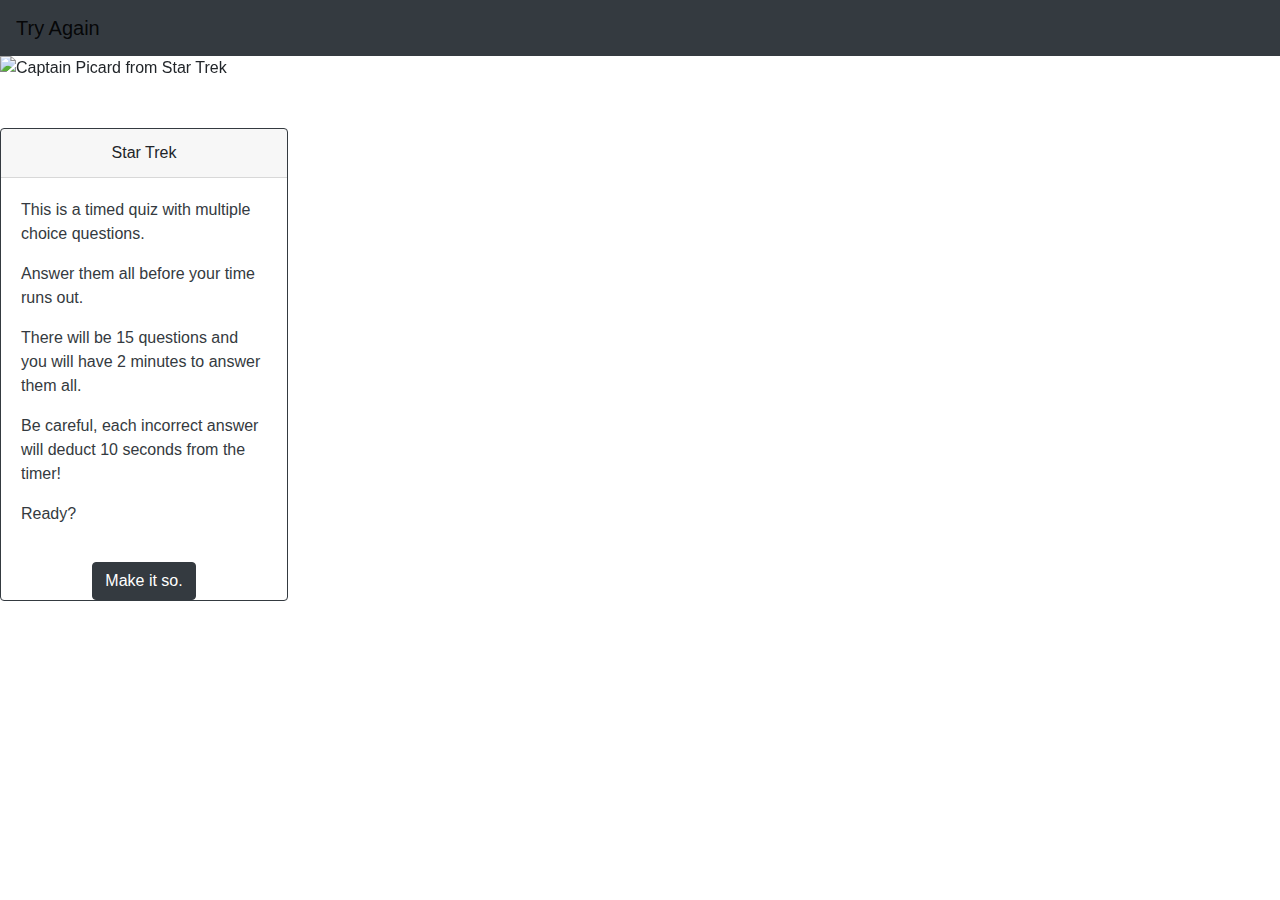
==== index.html @ a030b73d "created game over page" ====
<!doctype html>
<html lang="en">

<head>
    <!-- added favicons -->
    <link rel="apple-touch-icon" sizes="180x180"
        href="/personal-homework/03-quiz-homework/assets/favicon/apple-touch-icon.png">
    <link rel="icon" type="image/png" sizes="32x32"
        href="/personal-homework/03-quiz-homework/assets/favicon/favicon-32x32.png">
    <link rel="icon" type="image/png" sizes="16x16"
        href="/personal-homework/03-quiz-homework/assets/favicon/favicon-16x16.png">
    <link rel="manifest" href="/site.webmanifest">

    <!-- Required meta tags -->
    <meta charset="utf-8">
    <meta name="viewport" content="width=device-width, initial-scale=1, shrink-to-fit=no">

    <!-- Bootstrap CSS -->
    <link rel="stylesheet" href="https://stackpath.bootstrapcdn.com/bootstrap/4.4.1/css/bootstrap.min.css"
        integrity="sha384-Vkoo8x4CGsO3+Hhxv8T/Q5PaXtkKtu6ug5TOeNV6gBiFeWPGFN9MuhOf23Q9Ifjh" crossorigin="anonymous">

    <link rel="stylesheet" href="/personal-homework/03-quiz-homework/assets/css/style.css">

    <title>Star Trek Quiz</title>

</head>

<body>
    <!-- created the navbar and set "try again" to the home button, for an easy restart -->
    <nav class="navbar navbar-light bg-dark">
        <a class="navbar-brand" href="https://aftongauntlett.github.io/star-trek-quiz/">Try Again</a>
    </nav>
    <!-- created a carousel - edited it down to what I needed -->
    <div id="carouselExampleInterval" class="carousel slide" data-ride="carousel">
        <div class="carousel-inner">
            <div class="carousel-item active" data-interval="0">
                <img src="/personal-homework/03-quiz-homework/assets/images/makeitso.png" class="d-block w-100"
                    alt="Captain Picard from Star Trek">

                <!-- leaving this here in case I want the carousel to actually carousel later -->

                <!-- <a class="carousel-control-prev" href="#carouselExampleInterval" role="button" data-slide="prev">
                        <span class="carousel-control-prev-icon" aria-hidden="true"></span>
                        <span class="sr-only">Previous</span>
                    </a>
                    <a class="carousel-control-next" href="#carouselExampleInterval" role="button" data-slide="next">
                        <span class="carousel-control-next-icon" aria-hidden="true"></span>
                        <span class="sr-only">Next</span>
                    </a> -->


            </div>
        </div>

        <!-- created a card for the text under the carousel -->
        <div class="card border-dark mt-5 mb-3" style="max-width: 18rem;">
            <div class="card-header d-flex justify-content-center">Star Trek</div>
            <div class="card-body text-dark">
                <p>This is a timed quiz with multiple choice questions.</p>
                <p>Answer them all before your time runs out.</p>
                <p>There will be 15 questions and you will have 2 minutes to answer them all. <p>Be careful, each
                        incorrect answer will deduct 10 seconds from the timer!</p>
                    <p>Ready?</p>
            </div>
            <div class="d-flex justify-content-center">
                <a href="/personal-homework/03-quiz-homework/query.html" class="btn btn-dark">Make it so.</a>
            </div>
        </div>


        <!-- <div class="card text-center" style="width: 18rem;">
            <div class="card-body">
                <h5 class="card-title">Quiz</h5>
                <p class="card-text">This is a timed quiz with multiple choice questions.</p>
                <p>Be careful - a wrong answer will increase the timer by 10 seconds.</p>
                <p>Answer them all before the timerruns out, be given the chance to submit your name to the Leader
                    Board.</p>
                <p>There will be 15 questions and you will have 2 minutes to answer them, correctly. An incorrectanswer
                    will cost you time!</p>
                </p>Ready?</p>
                <a href="#" class="btn btn-primary">Go somewhere</a>
            </div>
        </div> -->
        <!-- <div class="card">
            <div class="card-body">
                <p>This is a timed quiz with multiple choice questions.</p>
                <p>Be careful - a wrong answer will increase the timer by 10 seconds.</p>
                <p>Answer them all before the timerruns out, be given the chance to submit your name to the Leader
                    Board.</p>
                <p>There will be 15 questions and you will have 2 minutes to answer them, correctly. An incorrectanswer
                    will cost you time!</p>
                </p>Ready?</p>
            </div>
            <a href="/personal-homework/03-quiz-homework/query.html" class="btn btn-dark">Make it so.</a>
        </div> -->

    </div>

    <!-- Optional JavaScript -->
    <!-- jQuery first, then Popper.js, then Bootstrap JS -->
    <script src="https://code.jquery.com/jquery-3.4.1.slim.min.js"
        integrity="sha384-J6qa4849blE2+poT4WnyKhv5vZF5SrPo0iEjwBvKU7imGFAV0wwj1yYfoRSJoZ+n"
        crossorigin="anonymous"></script>
    <script src="https://cdn.jsdelivr.net/npm/popper.js@1.16.0/dist/umd/popper.min.js"
        integrity="sha384-Q6E9RHvbIyZFJoft+2mJbHaEWldlvI9IOYy5n3zV9zzTtmI3UksdQRVvoxMfooAo"
        crossorigin="anonymous"></script>
    <script src="https://stackpath.bootstrapcdn.com/bootstrap/4.4.1/js/bootstrap.min.js"
        integrity="sha384-wfSDF2E50Y2D1uUdj0O3uMBJnjuUD4Ih7YwaYd1iqfktj0Uod8GCExl3Og8ifwB6"
        crossorigin="anonymous"></script>
</body>

</html>
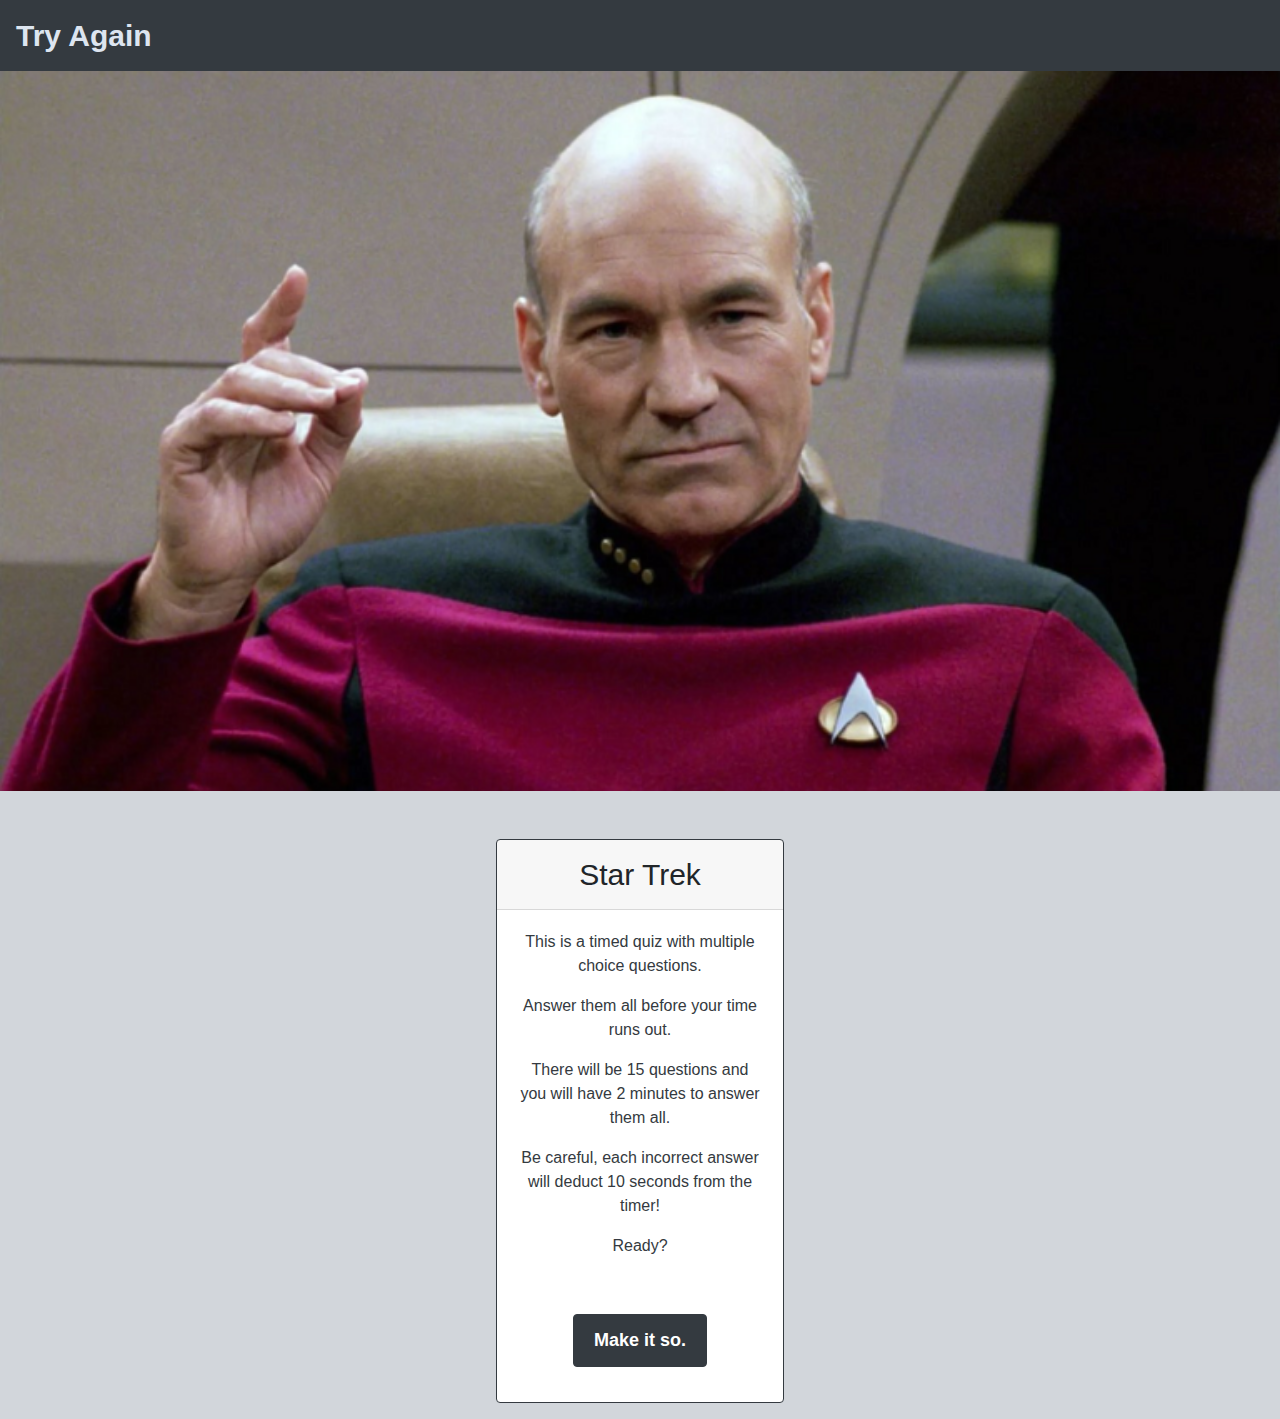
==== commit 0e9dea61: "created vars and object, updated js and css files" ====
--- a/index.html
+++ b/index.html
@@ -19,7 +19,7 @@
     <link rel="stylesheet" href="https://stackpath.bootstrapcdn.com/bootstrap/4.4.1/css/bootstrap.min.css"
         integrity="sha384-Vkoo8x4CGsO3+Hhxv8T/Q5PaXtkKtu6ug5TOeNV6gBiFeWPGFN9MuhOf23Q9Ifjh" crossorigin="anonymous">
 
-    <link rel="stylesheet" href="/personal-homework/03-quiz-homework/assets/css/style.css">
+    <link rel="stylesheet" href="/assets/css/style.css">
 
     <title>Star Trek Quiz</title>
 
@@ -34,8 +34,7 @@
     <div id="carouselExampleInterval" class="carousel slide" data-ride="carousel">
         <div class="carousel-inner">
             <div class="carousel-item active" data-interval="0">
-                <img src="/personal-homework/03-quiz-homework/assets/images/makeitso.png" class="d-block w-100"
-                    alt="Captain Picard from Star Trek">
+                <img src="/assets/images/makeitso.png" class="d-block w-100" alt="Captain Picard from Star Trek">
 
                 <!-- leaving this here in case I want the carousel to actually carousel later -->
 
@@ -63,7 +62,7 @@
                     <p>Ready?</p>
             </div>
             <div class="d-flex justify-content-center">
-                <a href="/personal-homework/03-quiz-homework/query.html" class="btn btn-dark">Make it so.</a>
+                <a href="" class="btn btn-dark">Make it so.</a>
             </div>
         </div>
 
@@ -107,6 +106,8 @@
     <script src="https://stackpath.bootstrapcdn.com/bootstrap/4.4.1/js/bootstrap.min.js"
         integrity="sha384-wfSDF2E50Y2D1uUdj0O3uMBJnjuUD4Ih7YwaYd1iqfktj0Uod8GCExl3Og8ifwB6"
         crossorigin="anonymous"></script>
+
+    <script src="/assets/js/script.js"></script>
 </body>
 
 </html>--- a/assets/css/style.css
+++ b/assets/css/style.css
@@ -0,0 +1,104 @@
+body {
+    background-color: #d2d6db ;
+}
+
+.body-q1 {
+    background-color: #dde5f0 ;
+}
+
+h2 {
+    text-align: center;
+    font-size: 35px;
+    padding-bottom: 20px;
+    text-decoration: underline;
+}
+
+h3 {
+    text-align: center;
+    font-size: 30px;
+    padding-bottom: 20px;
+    text-decoration: underline;
+}
+    
+p {
+    text-align: center;
+
+}
+
+.question-p {
+font-size: 25px;
+}
+
+/* needed the card to be centered */
+.card {
+        margin: 0 auto; 
+        float: none; 
+        margin-bottom: 40px; 
+}
+
+.card-text {
+    font-size: 20px;
+}
+
+.card-body {
+    text-align: center;
+}
+
+.card-header {
+    font-size: 30px;
+}
+
+/* the card had a blue background, wanted to overwrite that */
+.list-group-item.active {
+    background-color: #b4b0b0 !important;
+    color: black;
+    border: black;
+
+}
+
+.list-group {
+    padding-top: 15px;
+}
+/* wanted to give the button more space to look nicer */
+.btn {
+    margin-bottom: 35px;
+    margin-left: 15px;
+    margin-right: 15px;
+    margin-top: 20px;
+    padding: 12px;
+    padding-right: 20px;
+    padding-left: 20px;
+    font-size: 18px;
+    font-weight: 600;
+    
+}
+/* wanted the form text to be larger */
+form {
+    font-size: 20px;
+    text-align: center;
+    padding-top: 20px;
+}
+
+.initial {
+  padding: 0 200px;
+}
+
+/* .navbar {
+    background-color: rgb(183, 189, 200) !important;
+
+} */
+
+.navbar-brand {
+    font-size: 30px !important;
+    font-weight: 700;
+    color: #dde5f0 !important;
+}
+
+.form-check {
+    text-align: left;
+}
+
+#formGroupExampleInput {
+    text-align: center;
+}
+
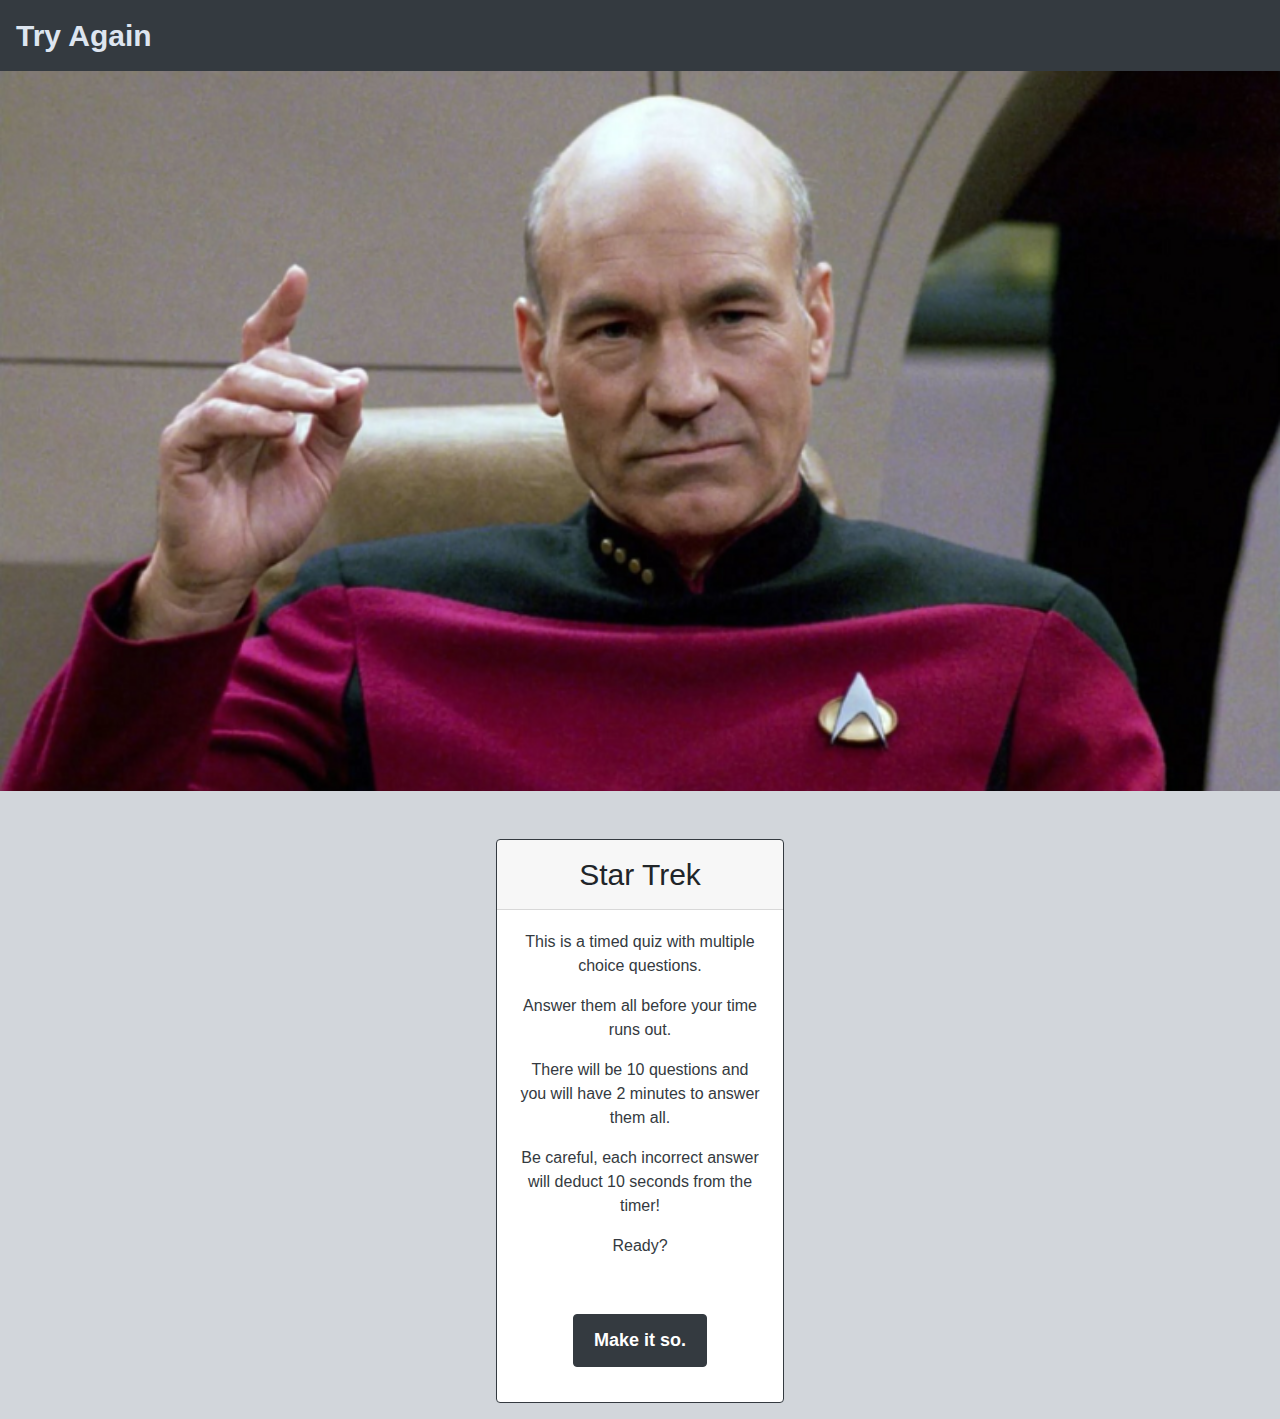
==== commit e7b4afee: "created the countdown timer" ====
--- a/index.html
+++ b/index.html
@@ -36,18 +36,6 @@
             <div class="carousel-item active" data-interval="0">
                 <img src="/assets/images/makeitso.png" class="d-block w-100" alt="Captain Picard from Star Trek">
 
-                <!-- leaving this here in case I want the carousel to actually carousel later -->
-
-                <!-- <a class="carousel-control-prev" href="#carouselExampleInterval" role="button" data-slide="prev">
-                        <span class="carousel-control-prev-icon" aria-hidden="true"></span>
-                        <span class="sr-only">Previous</span>
-                    </a>
-                    <a class="carousel-control-next" href="#carouselExampleInterval" role="button" data-slide="next">
-                        <span class="carousel-control-next-icon" aria-hidden="true"></span>
-                        <span class="sr-only">Next</span>
-                    </a> -->
-
-
             </div>
         </div>
 
@@ -57,57 +45,29 @@
             <div class="card-body text-dark">
                 <p>This is a timed quiz with multiple choice questions.</p>
                 <p>Answer them all before your time runs out.</p>
-                <p>There will be 15 questions and you will have 2 minutes to answer them all. <p>Be careful, each
+                <p>There will be 10 questions and you will have 2 minutes to answer them all. <p>Be careful, each
                         incorrect answer will deduct 10 seconds from the timer!</p>
                     <p>Ready?</p>
             </div>
-            <div class="d-flex justify-content-center">
+            <div class="ButtonStart d-flex justify-content-center">
                 <a href="" class="btn btn-dark">Make it so.</a>
             </div>
+
         </div>
 
+        <!-- Optional JavaScript -->
+        <!-- jQuery first, then Popper.js, then Bootstrap JS -->
+        <script src="https://code.jquery.com/jquery-3.4.1.slim.min.js"
+            integrity="sha384-J6qa4849blE2+poT4WnyKhv5vZF5SrPo0iEjwBvKU7imGFAV0wwj1yYfoRSJoZ+n"
+            crossorigin="anonymous"></script>
+        <script src="https://cdn.jsdelivr.net/npm/popper.js@1.16.0/dist/umd/popper.min.js"
+            integrity="sha384-Q6E9RHvbIyZFJoft+2mJbHaEWldlvI9IOYy5n3zV9zzTtmI3UksdQRVvoxMfooAo"
+            crossorigin="anonymous"></script>
+        <script src="https://stackpath.bootstrapcdn.com/bootstrap/4.4.1/js/bootstrap.min.js"
+            integrity="sha384-wfSDF2E50Y2D1uUdj0O3uMBJnjuUD4Ih7YwaYd1iqfktj0Uod8GCExl3Og8ifwB6"
+            crossorigin="anonymous"></script>
 
-        <!-- <div class="card text-center" style="width: 18rem;">
-            <div class="card-body">
-                <h5 class="card-title">Quiz</h5>
-                <p class="card-text">This is a timed quiz with multiple choice questions.</p>
-                <p>Be careful - a wrong answer will increase the timer by 10 seconds.</p>
-                <p>Answer them all before the timerruns out, be given the chance to submit your name to the Leader
-                    Board.</p>
-                <p>There will be 15 questions and you will have 2 minutes to answer them, correctly. An incorrectanswer
-                    will cost you time!</p>
-                </p>Ready?</p>
-                <a href="#" class="btn btn-primary">Go somewhere</a>
-            </div>
-        </div> -->
-        <!-- <div class="card">
-            <div class="card-body">
-                <p>This is a timed quiz with multiple choice questions.</p>
-                <p>Be careful - a wrong answer will increase the timer by 10 seconds.</p>
-                <p>Answer them all before the timerruns out, be given the chance to submit your name to the Leader
-                    Board.</p>
-                <p>There will be 15 questions and you will have 2 minutes to answer them, correctly. An incorrectanswer
-                    will cost you time!</p>
-                </p>Ready?</p>
-            </div>
-            <a href="/personal-homework/03-quiz-homework/query.html" class="btn btn-dark">Make it so.</a>
-        </div> -->
-
-    </div>
-
-    <!-- Optional JavaScript -->
-    <!-- jQuery first, then Popper.js, then Bootstrap JS -->
-    <script src="https://code.jquery.com/jquery-3.4.1.slim.min.js"
-        integrity="sha384-J6qa4849blE2+poT4WnyKhv5vZF5SrPo0iEjwBvKU7imGFAV0wwj1yYfoRSJoZ+n"
-        crossorigin="anonymous"></script>
-    <script src="https://cdn.jsdelivr.net/npm/popper.js@1.16.0/dist/umd/popper.min.js"
-        integrity="sha384-Q6E9RHvbIyZFJoft+2mJbHaEWldlvI9IOYy5n3zV9zzTtmI3UksdQRVvoxMfooAo"
-        crossorigin="anonymous"></script>
-    <script src="https://stackpath.bootstrapcdn.com/bootstrap/4.4.1/js/bootstrap.min.js"
-        integrity="sha384-wfSDF2E50Y2D1uUdj0O3uMBJnjuUD4Ih7YwaYd1iqfktj0Uod8GCExl3Og8ifwB6"
-        crossorigin="anonymous"></script>
-
-    <script src="/assets/js/script.js"></script>
+        <script src="/assets/js/script.js"></script>
 </body>
 
 </html>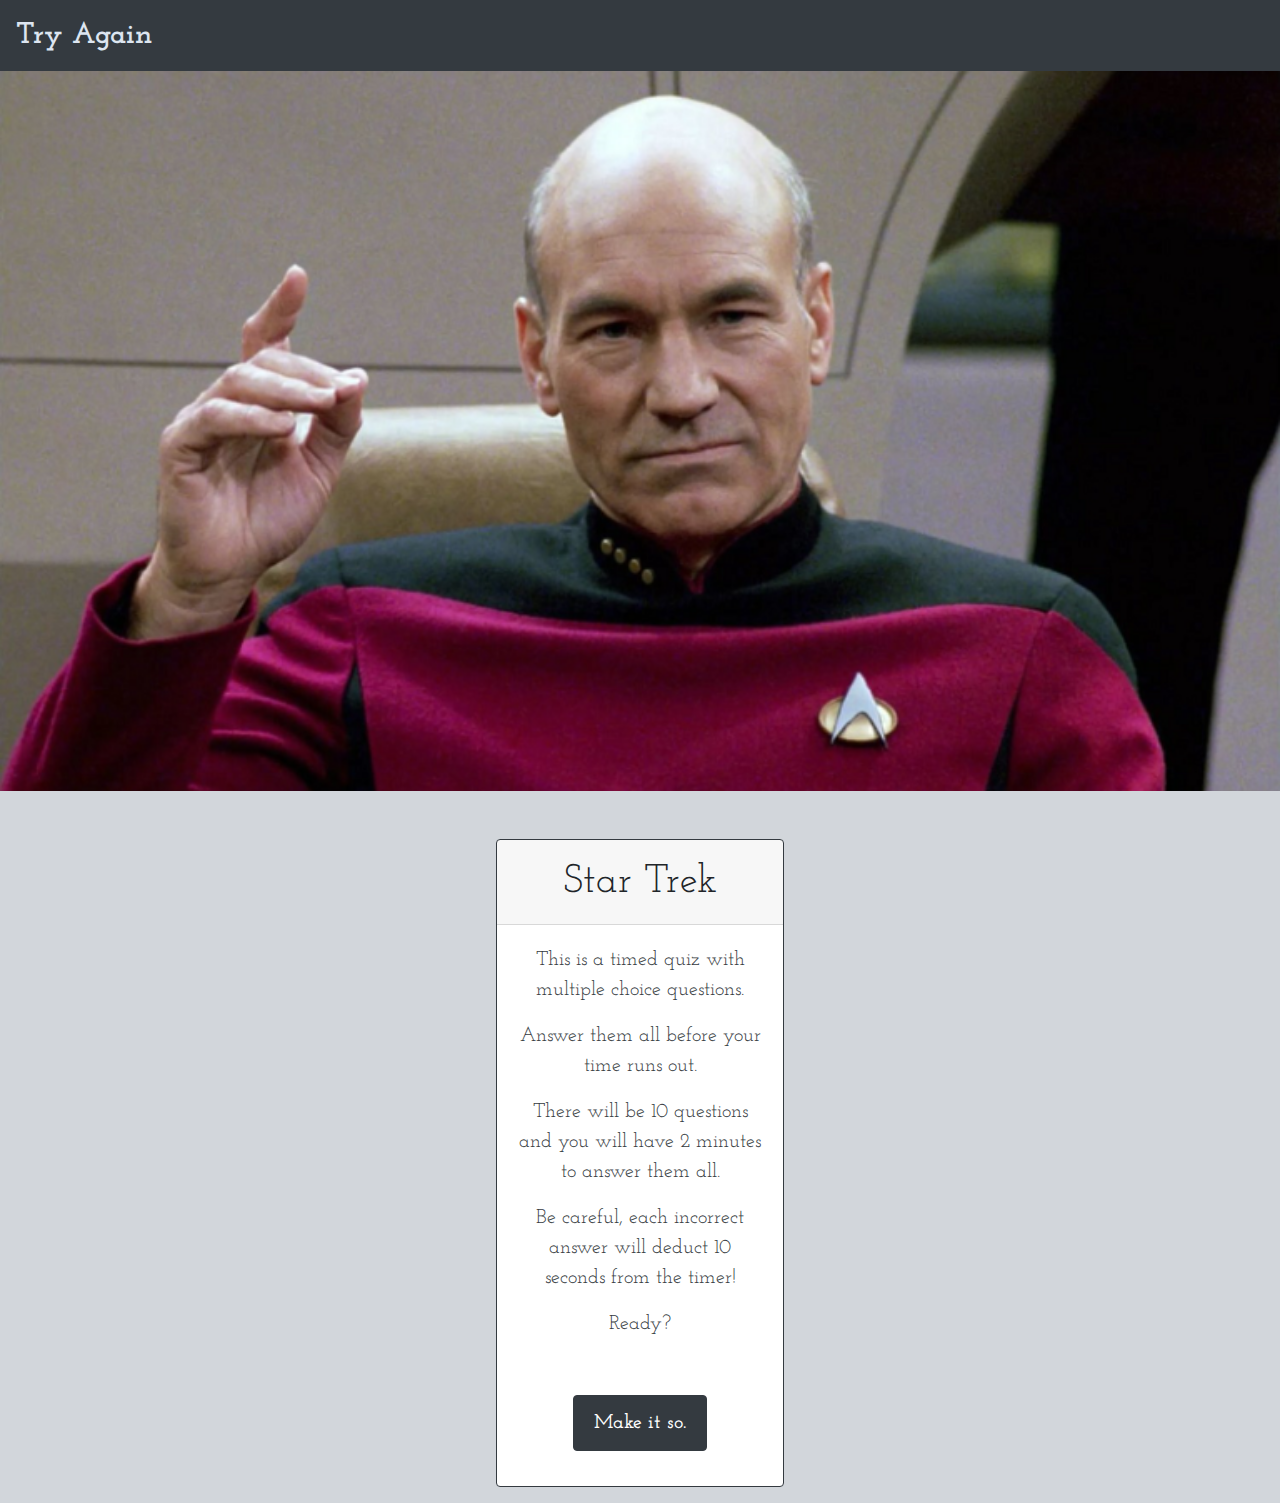
==== commit 7d97cf9e: "updated font css" ====
--- a/index.html
+++ b/index.html
@@ -14,6 +14,10 @@
     <!-- Required meta tags -->
     <meta charset="utf-8">
     <meta name="viewport" content="width=device-width, initial-scale=1, shrink-to-fit=no">
+
+    <!-- google fonts -->
+    <link href="https://fonts.googleapis.com/css2?family=Josefin+Slab:wght@600&display=swap" rel="stylesheet">
+
 
     <!-- Bootstrap CSS -->
     <link rel="stylesheet" href="https://stackpath.bootstrapcdn.com/bootstrap/4.4.1/css/bootstrap.min.css"
--- a/assets/css/style.css
+++ b/assets/css/style.css
@@ -1,5 +1,7 @@
 body {
     background-color: #d2d6db ;
+    font-family: 'Josefin Slab', serif;
+
 }
 
 .body-q1 {
@@ -11,41 +13,55 @@
     font-size: 35px;
     padding-bottom: 20px;
     text-decoration: underline;
+    font-family: 'Josefin Slab', serif;
+
 }
 
 h3 {
     text-align: center;
-    font-size: 30px;
+    font-size: 40px;
     padding-bottom: 20px;
-    text-decoration: underline;
+    font-family: 'Josefin Slab', serif;
+
 }
     
 p {
     text-align: center;
+    font-family: 'Josefin Slab', serif;
+
 
 }
 
 .question-p {
-font-size: 25px;
+    font-size: 25px;
+    font-family: 'Josefin Slab', serif;
+
 }
 
 /* needed the card to be centered */
 .card {
-        margin: 0 auto; 
-        float: none; 
-        margin-bottom: 40px; 
+    margin: 0 auto; 
+    float: none; 
+    margin-bottom: 40px; 
 }
 
 .card-text {
     font-size: 20px;
+    font-family: 'Josefin Slab', serif;
+
 }
 
 .card-body {
     text-align: center;
+    font-family: 'Josefin Slab', serif;
+    font-size: 20px;
+
 }
 
 .card-header {
-    font-size: 30px;
+    font-size: 40px;
+    font-family: 'Josefin Slab', serif;
+
 }
 
 /* the card had a blue background, wanted to overwrite that */
@@ -68,8 +84,10 @@
     padding: 12px;
     padding-right: 20px;
     padding-left: 20px;
-    font-size: 18px;
+    font-size: 20px;
     font-weight: 600;
+    font-family: 'Josefin Slab', serif;
+
     
 }
 /* wanted the form text to be larger */
@@ -77,21 +95,30 @@
     font-size: 20px;
     text-align: center;
     padding-top: 20px;
+    font-family: 'Josefin Slab', serif;
+
 }
 
 .initial {
   padding: 0 200px;
+    font-family: 'Josefin Slab', serif;
+
 }
 
-/* .navbar {
-    background-color: rgb(183, 189, 200) !important;
+.initialForm {
+    margin-left: 150px;
+    margin-right: 150px;
+    font-family: 'Josefin Slab', serif;
+    
+}
 
-} */
 
 .navbar-brand {
     font-size: 30px !important;
     font-weight: 700;
     color: #dde5f0 !important;
+    font-family: 'Josefin Slab', serif;
+
 }
 
 .form-check {
@@ -100,5 +127,21 @@
 
 #formGroupExampleInput {
     text-align: center;
+    font-family: 'Josefin Slab', serif;
+
 }
 
+#timer  {
+    font-size: 40px;
+    border-radius: 1em;
+    border-color: black;
+    border-style: solid;
+    padding: 15px;
+    margin-top: 20px;
+    margin-right: 350px;
+    margin-left: 350px;
+    color: rgb(16, 17, 17);
+    background-color: rgb(112, 189, 153);
+    font-family: 'Josefin Slab', serif;
+
+}
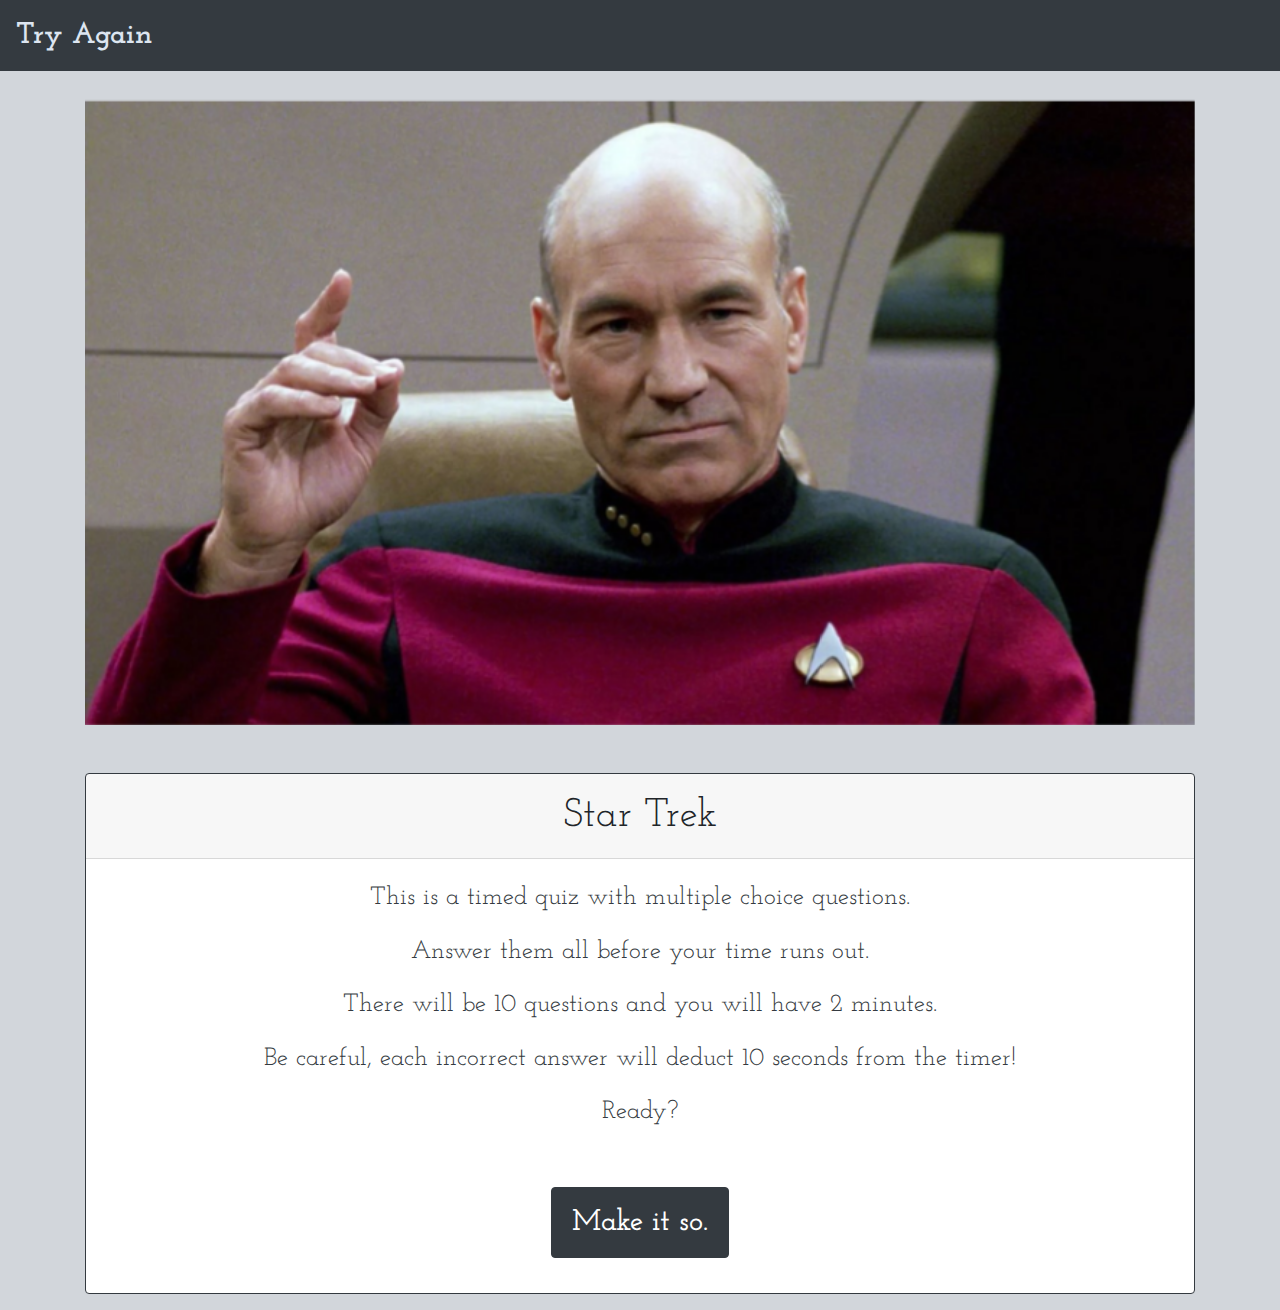
==== commit d0c58f10: "fixed local storage" ====
--- a/index.html
+++ b/index.html
@@ -3,13 +3,9 @@
 
 <head>
     <!-- added favicons -->
-    <link rel="apple-touch-icon" sizes="180x180"
-        href="/personal-homework/03-quiz-homework/assets/favicon/apple-touch-icon.png">
-    <link rel="icon" type="image/png" sizes="32x32"
-        href="/personal-homework/03-quiz-homework/assets/favicon/favicon-32x32.png">
-    <link rel="icon" type="image/png" sizes="16x16"
-        href="/personal-homework/03-quiz-homework/assets/favicon/favicon-16x16.png">
-    <link rel="manifest" href="/site.webmanifest">
+    <link rel="apple-touch-icon" sizes="180x180" href="./assets/favicon/apple-touch-icon.png">
+    <link rel="icon" type="image/png" sizes="32x32" href="./assets/favicon/favicon-32x32.png">
+    <link rel="icon" type="image/png" sizes="16x16" href="./assets/favicon/favicon-16x16.png">
 
     <!-- Required meta tags -->
     <meta charset="utf-8">
@@ -23,7 +19,7 @@
     <link rel="stylesheet" href="https://stackpath.bootstrapcdn.com/bootstrap/4.4.1/css/bootstrap.min.css"
         integrity="sha384-Vkoo8x4CGsO3+Hhxv8T/Q5PaXtkKtu6ug5TOeNV6gBiFeWPGFN9MuhOf23Q9Ifjh" crossorigin="anonymous">
 
-    <link rel="stylesheet" href="/assets/css/style.css">
+    <link rel="stylesheet" href="./assets/css/style.css">
 
     <title>Star Trek Quiz</title>
 
@@ -31,47 +27,64 @@
 
 <body>
     <!-- created the navbar and set "try again" to the home button, for an easy restart -->
+    <!-- added the container with rows and 12 columns so the page content looks good on any size screen (I think) -->
+
     <nav class="navbar navbar-light bg-dark">
         <a class="navbar-brand" href="https://aftongauntlett.github.io/star-trek-quiz/">Try Again</a>
     </nav>
-    <!-- created a carousel - edited it down to what I needed -->
-    <div id="carouselExampleInterval" class="carousel slide" data-ride="carousel">
-        <div class="carousel-inner">
-            <div class="carousel-item active" data-interval="0">
-                <img src="/assets/images/makeitso.png" class="d-block w-100" alt="Captain Picard from Star Trek">
 
+    <div class="container">
+        <div class="row">
+            <div class="col-sm-12">
+                <!-- created a carousel - edited it down to what I needed -->
+                <div id="carouselExampleInterval" class="carousel slide" data-ride="carousel">
+                    <div class="carousel-inner">
+                        <div class="carousel-item active" data-interval="0">
+                            <!-- created a div for the main image to make it look nicer and scale better on dif size screens -->
+                            <div class="mainImage">
+                                <img src="./assets/images/makeitso.png" class="d-block w-100"
+                                    alt="Captain Picard from Star Trek">
+                            </div>
+                        </div>
+                    </div>
+
+                    <!-- created a card for the text under the carousel -->
+                    <!-- changed max width from 18rem to auto -->
+                    <div class="card border-dark mt-5 mb-3" style="max-width: auto;">
+                        <div class="card-header d-flex justify-content-center">Star Trek</div>
+                        <div class="card-body text-dark">
+                            <p>This is a timed quiz with multiple choice questions.</p>
+                            <p>Answer them all before your time runs out.</p>
+                            <p>There will be 10 questions and you will have 2 minutes.</p>
+                            <p>Be careful,
+                                each
+                                incorrect answer will deduct 10 seconds from the timer!</p>
+                            <p>Ready?</p>
+                        </div>
+                        <div class="buttonStart d-flex justify-content-center">
+                            <a href="./questions.html" class="btn btn-dark">Make it so.</a>
+                        </div>
+
+                    </div>
+                </div>
             </div>
         </div>
+    </div>
 
-        <!-- created a card for the text under the carousel -->
-        <div class="card border-dark mt-5 mb-3" style="max-width: 18rem;">
-            <div class="card-header d-flex justify-content-center">Star Trek</div>
-            <div class="card-body text-dark">
-                <p>This is a timed quiz with multiple choice questions.</p>
-                <p>Answer them all before your time runs out.</p>
-                <p>There will be 10 questions and you will have 2 minutes to answer them all. <p>Be careful, each
-                        incorrect answer will deduct 10 seconds from the timer!</p>
-                    <p>Ready?</p>
-            </div>
-            <div class="ButtonStart d-flex justify-content-center">
-                <a href="" class="btn btn-dark">Make it so.</a>
-            </div>
 
-        </div>
+    <!-- Optional JavaScript -->
+    <!-- jQuery first, then Popper.js, then Bootstrap JS -->
+    <script src="https://code.jquery.com/jquery-3.4.1.slim.min.js"
+        integrity="sha384-J6qa4849blE2+poT4WnyKhv5vZF5SrPo0iEjwBvKU7imGFAV0wwj1yYfoRSJoZ+n"
+        crossorigin="anonymous"></script>
+    <script src="https://cdn.jsdelivr.net/npm/popper.js@1.16.0/dist/umd/popper.min.js"
+        integrity="sha384-Q6E9RHvbIyZFJoft+2mJbHaEWldlvI9IOYy5n3zV9zzTtmI3UksdQRVvoxMfooAo"
+        crossorigin="anonymous"></script>
+    <script src="https://stackpath.bootstrapcdn.com/bootstrap/4.4.1/js/bootstrap.min.js"
+        integrity="sha384-wfSDF2E50Y2D1uUdj0O3uMBJnjuUD4Ih7YwaYd1iqfktj0Uod8GCExl3Og8ifwB6"
+        crossorigin="anonymous"></script>
 
-        <!-- Optional JavaScript -->
-        <!-- jQuery first, then Popper.js, then Bootstrap JS -->
-        <script src="https://code.jquery.com/jquery-3.4.1.slim.min.js"
-            integrity="sha384-J6qa4849blE2+poT4WnyKhv5vZF5SrPo0iEjwBvKU7imGFAV0wwj1yYfoRSJoZ+n"
-            crossorigin="anonymous"></script>
-        <script src="https://cdn.jsdelivr.net/npm/popper.js@1.16.0/dist/umd/popper.min.js"
-            integrity="sha384-Q6E9RHvbIyZFJoft+2mJbHaEWldlvI9IOYy5n3zV9zzTtmI3UksdQRVvoxMfooAo"
-            crossorigin="anonymous"></script>
-        <script src="https://stackpath.bootstrapcdn.com/bootstrap/4.4.1/js/bootstrap.min.js"
-            integrity="sha384-wfSDF2E50Y2D1uUdj0O3uMBJnjuUD4Ih7YwaYd1iqfktj0Uod8GCExl3Og8ifwB6"
-            crossorigin="anonymous"></script>
-
-        <script src="/assets/js/script.js"></script>
+    <script src="./assets/js/script.js"></script>
 </body>
 
 </html>--- a/assets/css/style.css
+++ b/assets/css/style.css
@@ -1,7 +1,8 @@
 body {
     background-color: #d2d6db ;
     font-family: 'Josefin Slab', serif;
-
+    text-align: center;
+    font-size: 22px;
 }
 
 .body-q1 {
@@ -14,7 +15,6 @@
     padding-bottom: 20px;
     text-decoration: underline;
     font-family: 'Josefin Slab', serif;
-
 }
 
 h3 {
@@ -22,14 +22,19 @@
     font-size: 40px;
     padding-bottom: 20px;
     font-family: 'Josefin Slab', serif;
-
 }
     
 p {
     text-align: center;
     font-family: 'Josefin Slab', serif;
-
-
+    font-size: 25px;
+    
+}
+
+.p2 {
+    color: rgb(189, 96, 96);
+    padding-top: 15px;
+    font-size: 35px;
 }
 
 .question-p {
@@ -38,7 +43,6 @@
 
 }
 
-/* needed the card to be centered */
 .card {
     margin: 0 auto; 
     float: none; 
@@ -54,8 +58,14 @@
 .card-body {
     text-align: center;
     font-family: 'Josefin Slab', serif;
-    font-size: 20px;
-
+    font-size: 25px;
+}
+
+/* created to make all images stay the same size during questions */
+.card-img-top {
+    width: 100%;
+    height: 50vw;
+    object-fit: cover;
 }
 
 .card-header {
@@ -69,7 +79,6 @@
     background-color: #b4b0b0 !important;
     color: black;
     border: black;
-
 }
 
 .list-group {
@@ -84,32 +93,34 @@
     padding: 12px;
     padding-right: 20px;
     padding-left: 20px;
-    font-size: 20px;
+    font-size: 30px;
     font-weight: 600;
     font-family: 'Josefin Slab', serif;
-
-    
-}
+    color: white !important;
+}
+
 /* wanted the form text to be larger */
 form {
     font-size: 20px;
     text-align: center;
     padding-top: 20px;
     font-family: 'Josefin Slab', serif;
-
 }
 
 .initial {
-  padding: 0 200px;
-    font-family: 'Josefin Slab', serif;
-
+    /* padding: 200px;
+    padding-top: 20px;
+    padding-bottom: 10px; */
+    font-family: 'Josefin Slab', serif;
+    color: rgb(41, 39, 44);
+    font-size: 22px;
 }
 
 .initialForm {
-    margin-left: 150px;
-    margin-right: 150px;
-    font-family: 'Josefin Slab', serif;
-    
+    /* margin-left: 150px;
+    margin-right: 150px; */
+    font-family: 'Josefin Slab', serif;
+    width: 100%;  
 }
 
 
@@ -118,30 +129,79 @@
     font-weight: 700;
     color: #dde5f0 !important;
     font-family: 'Josefin Slab', serif;
-
-}
-
-.form-check {
+}
+
+.form {
     text-align: left;
 }
 
 #formGroupExampleInput {
     text-align: center;
     font-family: 'Josefin Slab', serif;
-
+    width: 100%;
+    font-size: 25px;
 }
 
 #timer  {
     font-size: 40px;
-    border-radius: 1em;
-    border-color: black;
-    border-style: solid;
+    font-family: 'Josefin Slab', serif;
+    margin-top: 30px; 
+    border-radius: 2rem;
+    background-color: rgba(135, 235, 157, 0.568);
+}
+
+/* had to be more specific to get the timer to recognize this */
+#timer.timerRed {
+    font-size: 40px;
+    font-family: 'Josefin Slab', serif;
+    margin-top: 30px; 
+    border-radius: 2rem;
+    background-color: rgba(235, 135, 135, 0.568);
+}
+
+/* change the main image on index to resize with the window, gave it some padding to make it look nicer */
+.mainImage {
+    size: auto;
+    padding-top: 30px;
+}
+
+.buttonCss {
+
+        font-size: 20px;
+        margin-top: 15px;
+        margin-bottom: 15px;
+        display: block;
+        margin-left: auto;
+        margin-right: auto;
+        font-family: 'Courier New', Courier, monospace;
+    }
+
+
+#myQuestion {
+    font-size: 25px;
+    color: rgb(10, 10, 10);
+    border-radius: 5px;
     padding: 15px;
-    margin-top: 20px;
-    margin-right: 350px;
-    margin-left: 350px;
-    color: rgb(16, 17, 17);
-    background-color: rgb(112, 189, 153);
-    font-family: 'Josefin Slab', serif;
-
-}
+}
+
+#score {
+    padding-right: 15px;
+    padding-left: 15px;
+    padding-top: 5px;
+    padding-bottom: 5px;
+}
+
+.scoreQuestions {
+    font-size: 55px;
+}
+
+#firstName {
+    padding-right: 15px;
+    padding-left: 15px;
+    padding-top: 5px;
+    padding-bottom: 5px;
+}
+
+.col-6 {
+    padding-bottom: 20px;
+}